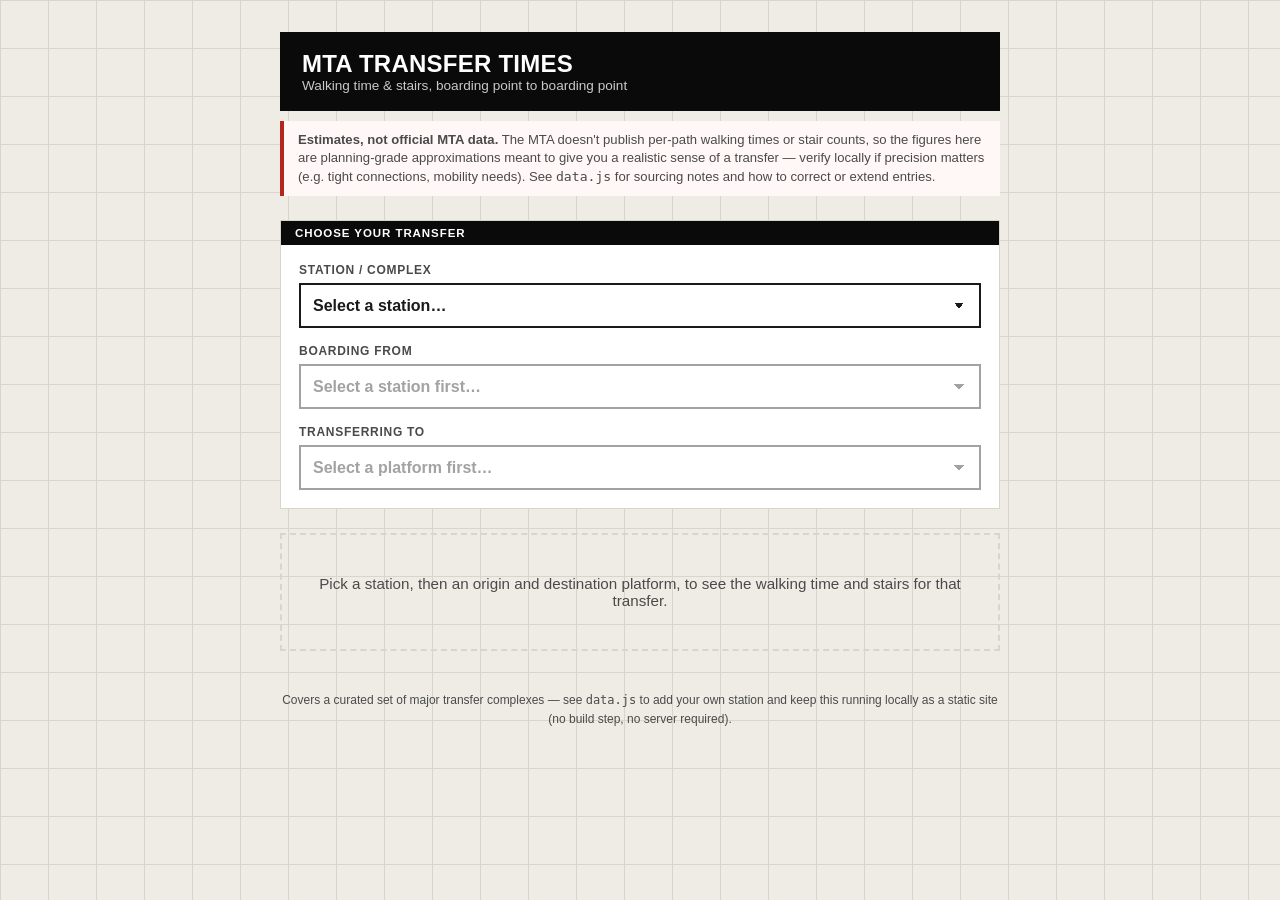
==== index.html @ db3fc5ed "first commit" ====
<!DOCTYPE html>
<html lang="en">
<head>
<meta charset="UTF-8" />
<meta name="viewport" content="width=device-width, initial-scale=1.0" />
<title>MTA Transfer Times</title>
<link rel="stylesheet" href="style.css" />
</head>
<body>
  <div class="wrap">

    <div class="plank">
      <div>
        <h1>MTA Transfer Times</h1>
        <div class="subtitle">Walking time &amp; stairs, boarding point to boarding point</div>
      </div>
    </div>

    <div class="disclaimer">
      <strong>Estimates, not official MTA data.</strong> The MTA doesn't publish
      per-path walking times or stair counts, so the figures here are
      planning-grade approximations meant to give you a realistic sense of a
      transfer &mdash; verify locally if precision matters (e.g. tight
      connections, mobility needs). See <code>data.js</code> for sourcing notes
      and how to correct or extend entries.
    </div>

    <div class="panel">
      <div class="panel-label">Choose your transfer</div>
      <div class="panel-body">
        <div>
          <label for="station-select">Station / complex</label>
          <select id="station-select"></select>
        </div>
        <div>
          <label for="from-select">Boarding from</label>
          <select id="from-select" disabled>
            <option selected disabled>Select a station first&hellip;</option>
          </select>
        </div>
        <div>
          <label for="to-select">Transferring to</label>
          <select id="to-select" disabled>
            <option selected disabled>Select a platform first&hellip;</option>
          </select>
        </div>
      </div>
    </div>

    <div id="empty-state" class="empty-state">
      Pick a station, then an origin and destination platform, to see the
      walking time and stairs for that transfer.
    </div>

    <div id="result" class="result" hidden></div>

    <footer>
      Covers a curated set of major transfer complexes &mdash; see
      <code>data.js</code> to add your own station and keep this running
      locally as a static site (no build step, no server required).
    </footer>
  </div>

  <script src="data.js"></script>
  <script src="app.js"></script>
</body>
</html>
---- style.css ----
/* ==========================================================================
   style.css
   Design language: NYC subway wayfinding signage.
   - Black signage planks on tile-white background
   - Line "bullets" use official-ish MTA line colors, used functionally
     (to label lines) rather than decoratively
   - Helvetica-family type, set the way station signage sets it: bold,
     tight, high-contrast
   - The transfer result renders as a small wayfinding diagram with
     directional arrows and stair tallies, styled like an in-station sign
   ========================================================================== */

:root {
  --tile: #eeece5;
  --tile-line: #d8d5cb;
  --ink: #1a1a1a;
  --ink-soft: #4a4a4a;
  --plank: #0a0a0a;
  --plank-text: #ffffff;
  --accent-line: #1a1a1a;
  --warn: #b3261e;
  --ok: #0a6b3d;

  /* MTA line bullet colors */
  --l-1: #ee352e; --l-2: #ee352e; --l-3: #ee352e;
  --l-4: #00933c; --l-5: #00933c; --l-6: #00933c;
  --l-7: #b933ad;
  --l-a: #0039a6; --l-c: #0039a6; --l-e: #0039a6;
  --l-b: #ff6319; --l-d: #ff6319; --l-f: #ff6319; --l-m: #ff6319;
  --l-g: #6cbe45;
  --l-j: #996633; --l-z: #996633;
  --l-l: #a7a9ac;
  --l-n: #fccc0a; --l-q: #fccc0a; --l-r: #fccc0a; --l-w: #fccc0a;
  --l-s: #808183;

  font-size: 16px;
}

* { box-sizing: border-box; }

html, body {
  margin: 0;
  padding: 0;
  background: var(--tile);
  color: var(--ink);
  font-family: "Helvetica Neue", Helvetica, Arial, sans-serif;
}

body {
  background-image:
    linear-gradient(var(--tile-line) 1px, transparent 1px),
    linear-gradient(90deg, var(--tile-line) 1px, transparent 1px);
  background-size: 48px 48px;
  min-height: 100vh;
}

.wrap {
  max-width: 760px;
  margin: 0 auto;
  padding: 32px 20px 80px;
}

/* ---- Header plank -------------------------------------------------- */
.plank {
  background: var(--plank);
  color: var(--plank-text);
  padding: 18px 22px;
  display: flex;
  align-items: baseline;
  justify-content: space-between;
  gap: 12px;
  flex-wrap: wrap;
}

.plank h1 {
  margin: 0;
  font-size: 1.5rem;
  font-weight: 800;
  letter-spacing: 0.01em;
  text-transform: uppercase;
}

.plank .subtitle {
  font-size: 0.85rem;
  color: #c9c9c9;
  font-weight: 500;
}

.disclaimer {
  margin-top: 10px;
  padding: 10px 14px;
  border-left: 4px solid var(--warn);
  background: #fff8f6;
  font-size: 0.82rem;
  line-height: 1.4;
  color: var(--ink-soft);
}

/* ---- Controls -------------------------------------------------------- */
.panel {
  margin-top: 24px;
  background: #fff;
  border: 1px solid var(--tile-line);
}

.panel-label {
  background: var(--plank);
  color: var(--plank-text);
  font-size: 0.72rem;
  font-weight: 700;
  letter-spacing: 0.08em;
  text-transform: uppercase;
  padding: 6px 14px;
}

.panel-body {
  padding: 18px;
  display: grid;
  gap: 16px;
}

label {
  display: block;
  font-size: 0.75rem;
  font-weight: 700;
  text-transform: uppercase;
  letter-spacing: 0.06em;
  color: var(--ink-soft);
  margin-bottom: 6px;
}

select {
  width: 100%;
  font-family: inherit;
  font-size: 1rem;
  font-weight: 600;
  padding: 12px 12px;
  border: 2px solid var(--ink);
  background: #fff;
  color: var(--ink);
  border-radius: 0;
  appearance: none;
  -webkit-appearance: none;
  background-image: linear-gradient(45deg, transparent 50%, var(--ink) 50%),
                     linear-gradient(135deg, var(--ink) 50%, transparent 50%);
  background-position: calc(100% - 20px) center, calc(100% - 15px) center;
  background-size: 5px 5px, 5px 5px;
  background-repeat: no-repeat;
}

select:disabled {
  opacity: 0.4;
  cursor: not-allowed;
}

/* ---- Result: wayfinding diagram -------------------------------------- */
.result {
  margin-top: 24px;
}

.result-plank {
  background: var(--plank);
  color: var(--plank-text);
  padding: 16px 20px;
  display: flex;
  align-items: center;
  justify-content: space-between;
  flex-wrap: wrap;
  gap: 10px;
}

.result-plank .time {
  font-size: 2rem;
  font-weight: 800;
  font-variant-numeric: tabular-nums;
}

.result-plank .time small {
  font-size: 1rem;
  font-weight: 500;
  margin-left: 6px;
  color: #c9c9c9;
}

.route-line {
  display: flex;
  align-items: center;
  gap: 10px;
  padding: 20px;
  background: #fff;
  border: 1px solid var(--tile-line);
  border-top: none;
  flex-wrap: wrap;
}

.bullets {
  display: flex;
  gap: 4px;
}

.bullet {
  width: 30px;
  height: 30px;
  border-radius: 50%;
  color: #fff;
  font-weight: 800;
  font-size: 0.85rem;
  display: flex;
  align-items: center;
  justify-content: center;
  flex-shrink: 0;
}

.arrow {
  font-size: 1.4rem;
  color: var(--ink);
  margin: 0 4px;
}

.route-label {
  font-size: 0.85rem;
  color: var(--ink-soft);
  font-weight: 600;
  min-width: 100%;
}

.stat-grid {
  display: grid;
  grid-template-columns: repeat(auto-fit, minmax(140px, 1fr));
  gap: 1px;
  background: var(--tile-line);
  border: 1px solid var(--tile-line);
}

.stat {
  background: #fff;
  padding: 16px;
  text-align: center;
}

.stat .value {
  font-size: 1.6rem;
  font-weight: 800;
  font-variant-numeric: tabular-nums;
}

.stat .label {
  font-size: 0.7rem;
  font-weight: 700;
  text-transform: uppercase;
  letter-spacing: 0.06em;
  color: var(--ink-soft);
  margin-top: 4px;
}

.stat .icon-row {
  margin-top: 6px;
  font-size: 1rem;
  letter-spacing: 2px;
  color: var(--ink);
}

.note-box {
  padding: 16px 20px;
  background: #fff;
  border: 1px solid var(--tile-line);
  border-top: none;
  font-size: 0.9rem;
  line-height: 1.5;
  color: var(--ink-soft);
}

.note-box strong {
  color: var(--ink);
}

.ada-flag {
  display: inline-flex;
  align-items: center;
  gap: 6px;
  font-size: 0.78rem;
  font-weight: 700;
  padding: 5px 10px;
  border: 2px solid var(--ok);
  color: var(--ok);
  margin-top: 12px;
}

.ada-flag.no {
  border-color: var(--warn);
  color: var(--warn);
}

/* ---- Empty state ------------------------------------------------------ */
.empty-state {
  margin-top: 24px;
  padding: 40px 20px;
  text-align: center;
  color: var(--ink-soft);
  font-size: 0.95rem;
  border: 2px dashed var(--tile-line);
}

/* ---- Footer ------------------------------------------------------------ */
footer {
  margin-top: 40px;
  font-size: 0.75rem;
  color: var(--ink-soft);
  text-align: center;
  line-height: 1.6;
}

@media (max-width: 480px) {
  .plank h1 { font-size: 1.15rem; }
  .result-plank .time { font-size: 1.5rem; }
}
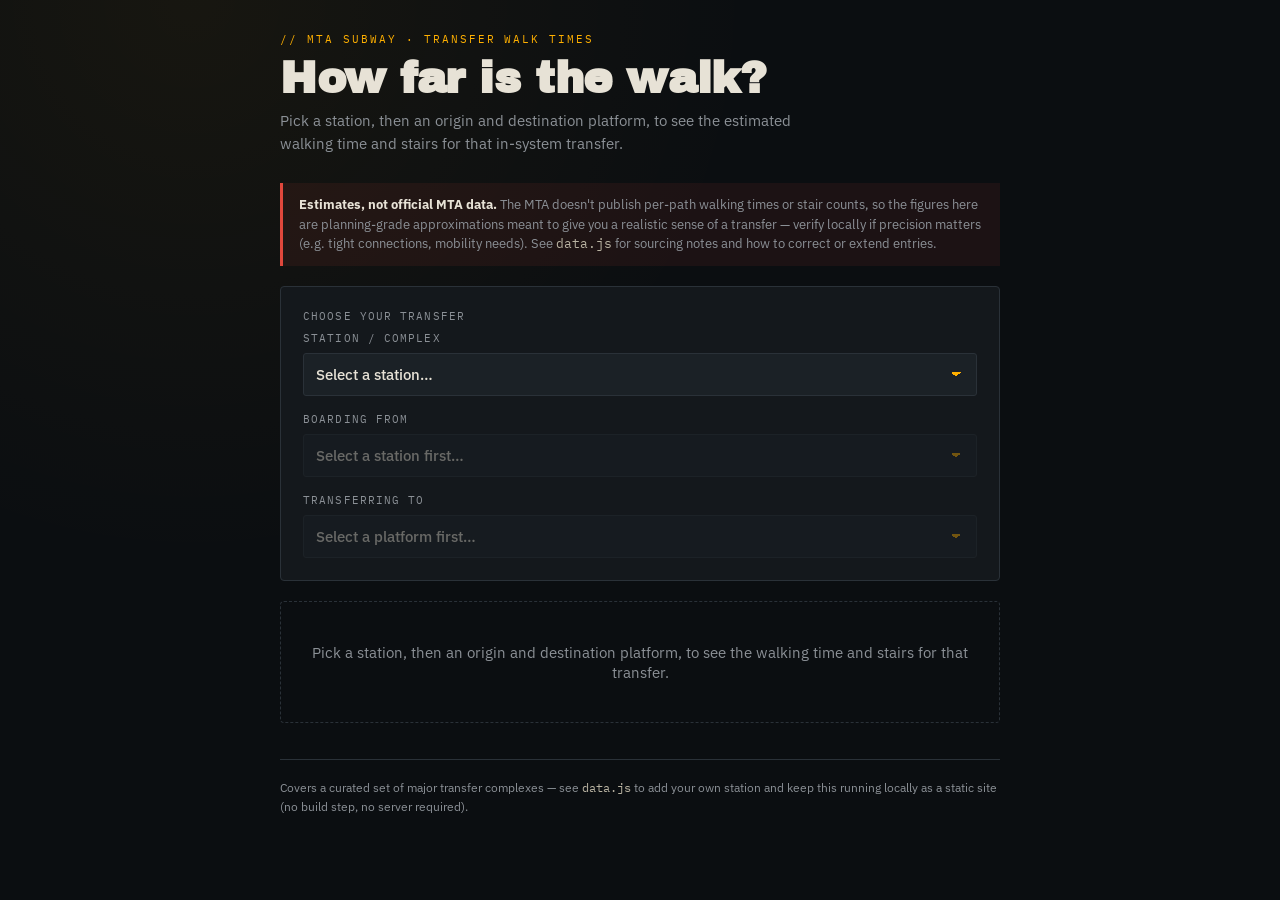
==== commit 7edd142c: "add animation" ====
--- a/index.html
+++ b/index.html
@@ -3,18 +3,19 @@
 <head>
 <meta charset="UTF-8" />
 <meta name="viewport" content="width=device-width, initial-scale=1.0" />
-<title>MTA Transfer Times</title>
+<title>Transfer Time — NYC Subway</title>
+<link rel="preconnect" href="https://fonts.googleapis.com">
+<link href="https://fonts.googleapis.com/css2?family=Archivo+Black&family=Barlow+Condensed:wght@500;600;700&family=IBM+Plex+Sans:wght@400;500;600&family=IBM+Plex+Mono:wght@500;600&display=swap" rel="stylesheet">
 <link rel="stylesheet" href="style.css" />
 </head>
 <body>
   <div class="wrap">
 
-    <div class="plank">
-      <div>
-        <h1>MTA Transfer Times</h1>
-        <div class="subtitle">Walking time &amp; stairs, boarding point to boarding point</div>
-      </div>
-    </div>
+    <header>
+      <p class="eyebrow">// mta subway · transfer walk times</p>
+      <h1>How far is the walk?</h1>
+      <p class="sub">Pick a station, then an origin and destination platform, to see the estimated walking time and stairs for that in-system transfer.</p>
+    </header>
 
     <div class="disclaimer">
       <strong>Estimates, not official MTA data.</strong> The MTA doesn't publish
@@ -52,7 +53,7 @@
       walking time and stairs for that transfer.
     </div>
 
-    <div id="result" class="result" hidden></div>
+    <div id="result" hidden></div>
 
     <footer>
       Covers a curated set of major transfer complexes &mdash; see
@@ -64,4 +65,4 @@
   <script src="data.js"></script>
   <script src="app.js"></script>
 </body>
-</html>
+</html>
--- a/style.css
+++ b/style.css
@@ -1,25 +1,23 @@
 /* ==========================================================================
    style.css
-   Design language: NYC subway wayfinding signage.
-   - Black signage planks on tile-white background
-   - Line "bullets" use official-ish MTA line colors, used functionally
-     (to label lines) rather than decoratively
-   - Helvetica-family type, set the way station signage sets it: bold,
-     tight, high-contrast
-   - The transfer result renders as a small wayfinding diagram with
-     directional arrows and stair tallies, styled like an in-station sign
+   Design language: late-night subway platform — dark tunnel surfaces,
+   amber signal-light accent, mono readouts for numbers, condensed display
+   type for headings. Line bullets keep their real MTA colors (data, not
+   decoration); everything else runs on the tunnel/amber palette.
    ========================================================================== */
 
 :root {
-  --tile: #eeece5;
-  --tile-line: #d8d5cb;
-  --ink: #1a1a1a;
-  --ink-soft: #4a4a4a;
-  --plank: #0a0a0a;
-  --plank-text: #ffffff;
-  --accent-line: #1a1a1a;
-  --warn: #b3261e;
-  --ok: #0a6b3d;
+  --tunnel: #0B0E11;
+  --surface: #14181C;
+  --surface-raised: #1B2126;
+  --tile: #E7E2D6;
+  --tile-dim: #B9B3A2;
+  --amber: #FFB000;
+  --amber-dim: #8a5f00;
+  --line: #2A3138;
+  --good: #3FA34D;
+  --warn: #E0483C;
+  --text-dim: #8B9096;
 
   /* MTA line bullet colors */
   --l-1: #ee352e; --l-2: #ee352e; --l-3: #ee352e;
@@ -38,19 +36,14 @@
 
 * { box-sizing: border-box; }
 
-html, body {
-  margin: 0;
-  padding: 0;
-  background: var(--tile);
-  color: var(--ink);
-  font-family: "Helvetica Neue", Helvetica, Arial, sans-serif;
-}
+html, body { margin: 0; padding: 0; }
 
 body {
-  background-image:
-    linear-gradient(var(--tile-line) 1px, transparent 1px),
-    linear-gradient(90deg, var(--tile-line) 1px, transparent 1px);
-  background-size: 48px 48px;
+  background:
+    radial-gradient(circle at 15% 0%, rgba(255, 176, 0, 0.05), transparent 40%),
+    var(--tunnel);
+  color: var(--tile);
+  font-family: 'IBM Plex Sans', sans-serif;
   min-height: 100vh;
 }
 
@@ -60,257 +53,304 @@
   padding: 32px 20px 80px;
 }
 
-/* ---- Header plank -------------------------------------------------- */
-.plank {
-  background: var(--plank);
-  color: var(--plank-text);
-  padding: 18px 22px;
-  display: flex;
-  align-items: baseline;
-  justify-content: space-between;
-  gap: 12px;
-  flex-wrap: wrap;
-}
-
-.plank h1 {
+/* ---- Header ------------------------------------------------------- */
+header { margin-bottom: 28px; }
+
+.eyebrow {
+  font-family: 'IBM Plex Mono', monospace;
+  font-size: 11px;
+  letter-spacing: 0.18em;
+  text-transform: uppercase;
+  color: var(--amber);
+  margin: 0 0 10px;
+}
+
+header h1 {
+  font-family: 'Archivo Black', sans-serif;
+  font-size: clamp(28px, 5vw, 44px);
+  line-height: 1;
+  margin: 0 0 10px;
+  letter-spacing: -0.01em;
+}
+
+.sub {
+  color: var(--text-dim);
+  font-size: 15px;
+  max-width: 60ch;
+  line-height: 1.5;
   margin: 0;
-  font-size: 1.5rem;
-  font-weight: 800;
-  letter-spacing: 0.01em;
-  text-transform: uppercase;
-}
-
-.plank .subtitle {
-  font-size: 0.85rem;
-  color: #c9c9c9;
-  font-weight: 500;
 }
 
 .disclaimer {
-  margin-top: 10px;
-  padding: 10px 14px;
-  border-left: 4px solid var(--warn);
-  background: #fff8f6;
+  margin-top: 18px;
+  padding: 12px 16px;
+  border-left: 3px solid var(--warn);
+  background: rgba(224, 72, 60, 0.08);
   font-size: 0.82rem;
-  line-height: 1.4;
-  color: var(--ink-soft);
-}
-
-/* ---- Controls -------------------------------------------------------- */
+  line-height: 1.5;
+  color: var(--text-dim);
+}
+
+.disclaimer strong { color: var(--tile); }
+
+.disclaimer code {
+  font-family: 'IBM Plex Mono', monospace;
+  color: var(--tile-dim);
+}
+
+/* ---- Panels / controls --------------------------------------------- */
 .panel {
-  margin-top: 24px;
-  background: #fff;
-  border: 1px solid var(--tile-line);
-}
-
-.panel-label {
-  background: var(--plank);
-  color: var(--plank-text);
-  font-size: 0.72rem;
-  font-weight: 700;
-  letter-spacing: 0.08em;
-  text-transform: uppercase;
-  padding: 6px 14px;
-}
-
-.panel-body {
-  padding: 18px;
-  display: grid;
-  gap: 16px;
-}
-
+  background: var(--surface);
+  border: 1px solid var(--line);
+  border-radius: 4px;
+  padding: 22px;
+  margin-top: 20px;
+}
+
+.panel-label,
 label {
   display: block;
-  font-size: 0.75rem;
-  font-weight: 700;
-  text-transform: uppercase;
-  letter-spacing: 0.06em;
-  color: var(--ink-soft);
-  margin-bottom: 6px;
-}
+  font-family: 'IBM Plex Mono', monospace;
+  font-size: 11px;
+  letter-spacing: 0.1em;
+  text-transform: uppercase;
+  color: var(--text-dim);
+  margin-bottom: 8px;
+}
+
+.panel-body { display: grid; gap: 16px; }
+.panel-body > div:not(:last-child) { margin-bottom: 0; }
 
 select {
   width: 100%;
-  font-family: inherit;
-  font-size: 1rem;
-  font-weight: 600;
-  padding: 12px 12px;
-  border: 2px solid var(--ink);
-  background: #fff;
-  color: var(--ink);
-  border-radius: 0;
+  background: var(--surface-raised);
+  border: 1px solid var(--line);
+  color: var(--tile);
+  font-family: 'IBM Plex Sans', sans-serif;
+  font-size: 15px;
+  font-weight: 500;
+  padding: 11px 12px;
+  border-radius: 3px;
   appearance: none;
   -webkit-appearance: none;
-  background-image: linear-gradient(45deg, transparent 50%, var(--ink) 50%),
-                     linear-gradient(135deg, var(--ink) 50%, transparent 50%);
+  background-image: linear-gradient(45deg, transparent 50%, var(--amber) 50%),
+                     linear-gradient(135deg, var(--amber) 50%, transparent 50%);
   background-position: calc(100% - 20px) center, calc(100% - 15px) center;
   background-size: 5px 5px, 5px 5px;
   background-repeat: no-repeat;
 }
 
-select:disabled {
-  opacity: 0.4;
-  cursor: not-allowed;
-}
-
-/* ---- Result: wayfinding diagram -------------------------------------- */
+select:focus { outline: 2px solid var(--amber); outline-offset: 1px; }
+
+select:disabled { opacity: 0.4; cursor: not-allowed; }
+
+/* ---- Result: platform-to-platform readout --------------------------- */
 .result {
-  margin-top: 24px;
-}
-
-.result-plank {
-  background: var(--plank);
-  color: var(--plank-text);
-  padding: 16px 20px;
   display: flex;
   align-items: center;
   justify-content: space-between;
+  gap: 20px;
+  margin-top: 20px;
+  padding: 26px 24px;
+  background: linear-gradient(180deg, var(--surface-raised), var(--surface));
+  border: 1px solid var(--line);
+  border-radius: 4px;
   flex-wrap: wrap;
-  gap: 10px;
-}
-
-.result-plank .time {
-  font-size: 2rem;
-  font-weight: 800;
-  font-variant-numeric: tabular-nums;
-}
-
-.result-plank .time small {
-  font-size: 1rem;
-  font-weight: 500;
-  margin-left: 6px;
-  color: #c9c9c9;
-}
-
-.route-line {
+}
+
+.result-path {
   display: flex;
   align-items: center;
-  gap: 10px;
-  padding: 20px;
-  background: #fff;
-  border: 1px solid var(--tile-line);
-  border-top: none;
-  flex-wrap: wrap;
-}
-
-.bullets {
-  display: flex;
-  gap: 4px;
-}
+  gap: 14px;
+  flex: 1;
+  min-width: 220px;
+}
+
+.route-label {
+  width: 100%;
+  font-family: 'IBM Plex Mono', monospace;
+  font-size: 12px;
+  letter-spacing: 0.05em;
+  color: var(--text-dim);
+  margin-bottom: 4px;
+}
+
+.bullets { display: flex; gap: 4px; flex-shrink: 0; }
 
 .bullet {
-  width: 30px;
-  height: 30px;
+  width: 44px;
+  height: 44px;
   border-radius: 50%;
   color: #fff;
-  font-weight: 800;
-  font-size: 0.85rem;
+  font-family: 'Archivo Black', sans-serif;
+  font-size: 18px;
   display: flex;
   align-items: center;
   justify-content: center;
   flex-shrink: 0;
 }
 
-.arrow {
-  font-size: 1.4rem;
-  color: var(--ink);
-  margin: 0 4px;
-}
-
-.route-label {
-  font-size: 0.85rem;
-  color: var(--ink-soft);
+.path-track {
+  flex: 1;
+  height: 2px;
+  background: var(--line);
+  position: relative;
+  overflow: visible;
+  min-width: 60px;
+}
+
+.footstep {
+  position: absolute;
+  top: -4px;
+  width: 6px;
+  height: 6px;
+  border-radius: 50%;
+  background: var(--amber);
+  animation: walk 1.8s ease-in-out infinite;
+  opacity: 0;
+}
+
+@keyframes walk {
+  0%   { left: 0%;   opacity: 0; }
+  10%  { opacity: 1; }
+  90%  { opacity: 1; }
+  100% { left: 100%; opacity: 0; }
+}
+
+.clock {
+  font-family: 'IBM Plex Mono', monospace;
+  text-align: right;
+}
+
+.clock .time {
+  font-size: 44px;
   font-weight: 600;
-  min-width: 100%;
-}
-
+  color: var(--amber);
+  line-height: 1;
+  letter-spacing: -0.02em;
+  font-variant-numeric: tabular-nums;
+}
+
+.clock .time small {
+  font-size: 12px;
+  font-weight: 500;
+  color: var(--text-dim);
+  letter-spacing: 0.1em;
+  text-transform: uppercase;
+  margin-left: 8px;
+}
+
+.badge {
+  display: inline-block;
+  font-family: 'IBM Plex Mono', monospace;
+  font-size: 10px;
+  letter-spacing: 0.08em;
+  padding: 3px 8px;
+  border-radius: 20px;
+  text-transform: uppercase;
+  margin-top: 8px;
+}
+
+.badge.good { background: rgba(63, 163, 77, 0.15); color: var(--good); }
+.badge.no   { background: rgba(224, 72, 60, 0.15); color: var(--warn); }
+
+/* ---- Stat grid (stairs) --------------------------------------------- */
 .stat-grid {
   display: grid;
   grid-template-columns: repeat(auto-fit, minmax(140px, 1fr));
   gap: 1px;
-  background: var(--tile-line);
-  border: 1px solid var(--tile-line);
+  background: var(--line);
+  border: 1px solid var(--line);
+  border-radius: 4px;
+  overflow: hidden;
+  margin-top: 20px;
 }
 
 .stat {
-  background: #fff;
-  padding: 16px;
+  background: var(--surface);
+  padding: 18px 16px;
   text-align: center;
 }
 
 .stat .value {
+  font-family: 'IBM Plex Mono', monospace;
   font-size: 1.6rem;
-  font-weight: 800;
+  font-weight: 600;
+  color: var(--tile);
   font-variant-numeric: tabular-nums;
 }
 
 .stat .label {
-  font-size: 0.7rem;
-  font-weight: 700;
-  text-transform: uppercase;
-  letter-spacing: 0.06em;
-  color: var(--ink-soft);
+  font-family: 'IBM Plex Mono', monospace;
+  font-size: 0.68rem;
+  font-weight: 600;
+  text-transform: uppercase;
+  letter-spacing: 0.08em;
+  color: var(--text-dim);
   margin-top: 4px;
 }
 
 .stat .icon-row {
-  margin-top: 6px;
+  margin-top: 8px;
   font-size: 1rem;
-  letter-spacing: 2px;
-  color: var(--ink);
+  letter-spacing: 3px;
+  color: var(--amber);
 }
 
 .note-box {
-  padding: 16px 20px;
-  background: #fff;
-  border: 1px solid var(--tile-line);
-  border-top: none;
-  font-size: 0.9rem;
+  margin-top: 16px;
+  padding: 14px 16px;
+  background: var(--surface);
+  border: 1px solid var(--line);
+  border-radius: 4px;
+  font-size: 13px;
   line-height: 1.5;
-  color: var(--ink-soft);
-}
-
-.note-box strong {
-  color: var(--ink);
-}
+  color: var(--text-dim);
+}
+
+.note-box strong { color: var(--tile); }
 
 .ada-flag {
   display: inline-flex;
   align-items: center;
   gap: 6px;
-  font-size: 0.78rem;
-  font-weight: 700;
+  font-family: 'IBM Plex Mono', monospace;
+  font-size: 11px;
+  letter-spacing: 0.05em;
+  font-weight: 600;
   padding: 5px 10px;
-  border: 2px solid var(--ok);
-  color: var(--ok);
-  margin-top: 12px;
-}
-
-.ada-flag.no {
-  border-color: var(--warn);
-  color: var(--warn);
+  border-radius: 20px;
+  text-transform: uppercase;
 }
 
 /* ---- Empty state ------------------------------------------------------ */
 .empty-state {
-  margin-top: 24px;
+  margin-top: 20px;
   padding: 40px 20px;
   text-align: center;
-  color: var(--ink-soft);
+  color: var(--text-dim);
   font-size: 0.95rem;
-  border: 2px dashed var(--tile-line);
+  border: 1px dashed var(--line);
+  border-radius: 4px;
 }
 
 /* ---- Footer ------------------------------------------------------------ */
 footer {
-  margin-top: 40px;
-  font-size: 0.75rem;
-  color: var(--ink-soft);
-  text-align: center;
+  margin-top: 36px;
+  font-size: 12px;
+  color: var(--text-dim);
   line-height: 1.6;
+  border-top: 1px solid var(--line);
+  padding-top: 18px;
+}
+
+footer code {
+  font-family: 'IBM Plex Mono', monospace;
+  color: var(--tile-dim);
 }
 
 @media (max-width: 480px) {
-  .plank h1 { font-size: 1.15rem; }
-  .result-plank .time { font-size: 1.5rem; }
-}
+  header h1 { font-size: 1.6rem; }
+  .clock .time { font-size: 1.8rem; }
+  .bullet { width: 34px; height: 34px; font-size: 14px; }
+}
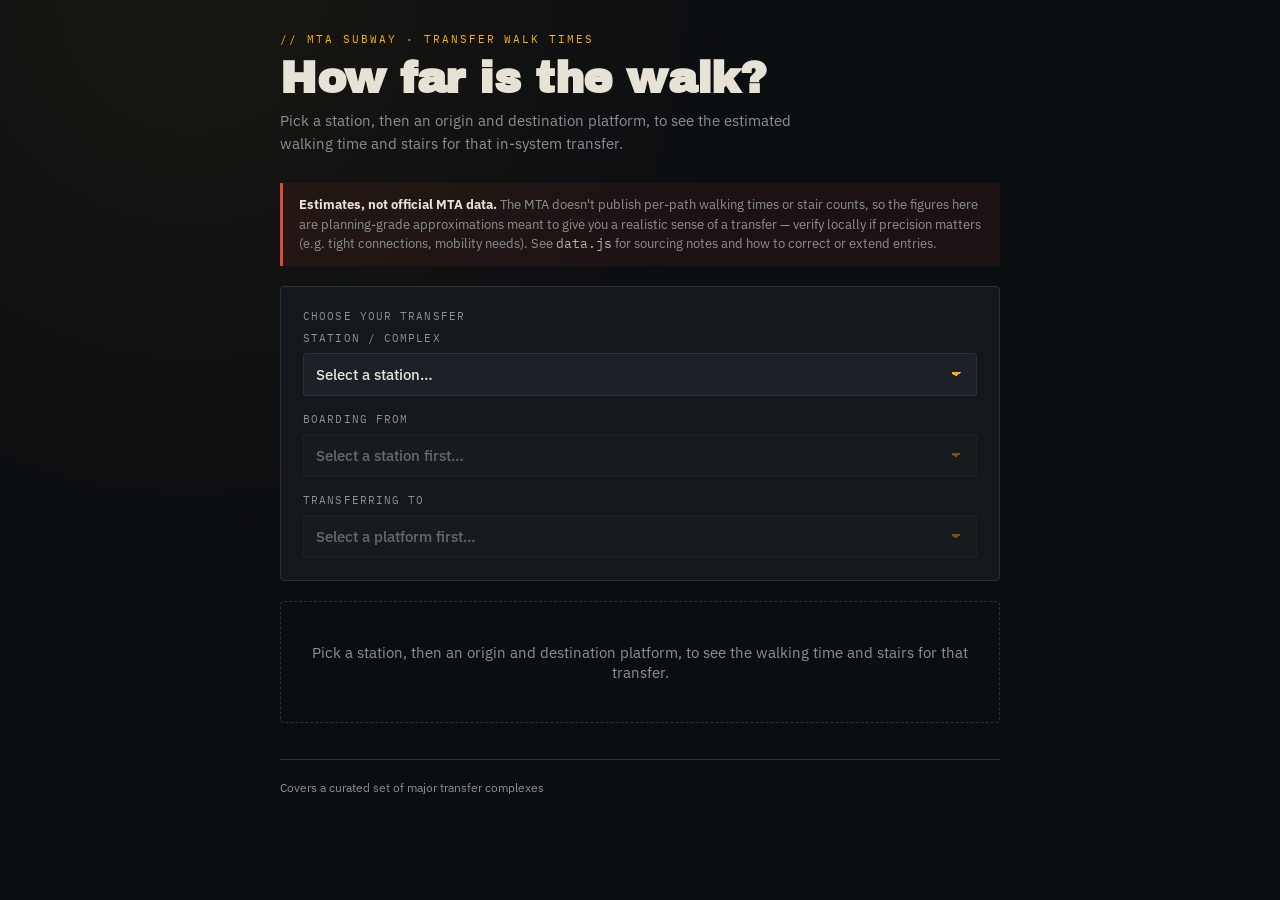
==== commit 04c6d77d: "edit footer" ====
--- a/index.html
+++ b/index.html
@@ -56,9 +56,9 @@
     <div id="result" hidden></div>
 
     <footer>
-      Covers a curated set of major transfer complexes &mdash; see
+      Covers a curated set of major transfer complexes <!--&mdash; see
       <code>data.js</code> to add your own station and keep this running
-      locally as a static site (no build step, no server required).
+      locally as a static site (no build step, no server required).-->
     </footer>
   </div>
 
